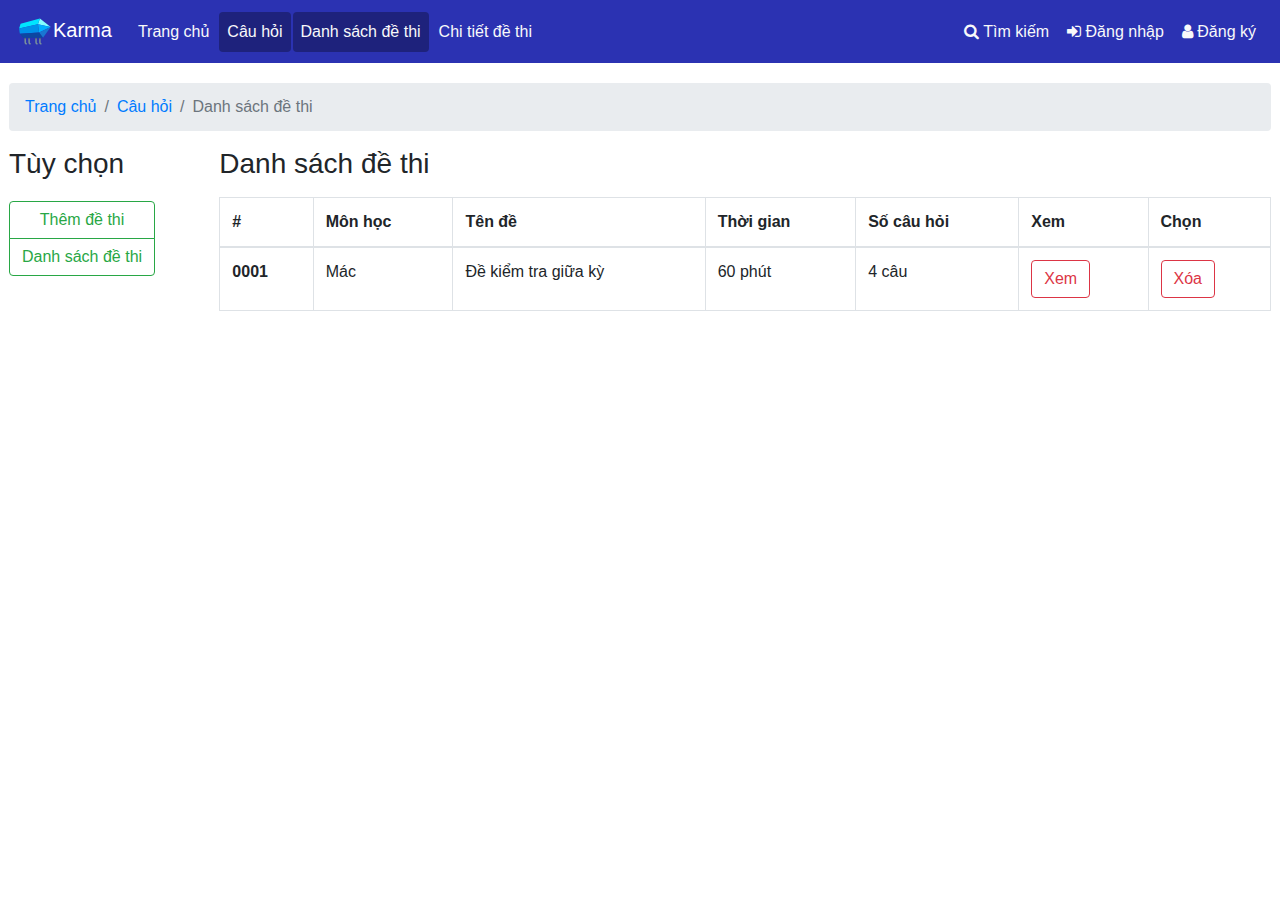
==== danh-sach-de-thi.html @ e5fd0a7a "Add files via upload" ====
<!DOCTYPE html>
<html lang="en">

<head>
    <meta charset="UTF-8">
    <meta name="viewport" content="width=device-width, initial-scale=1.0">
    <meta http-equiv="X-UA-Compatible" content="ie=edge">
    <title>Danh sách đề thi</title>
    <link rel="shortcut icon" href="favicon.png">
    <!--<link rel="stylesheet" href="library/bootstrap.min.css">
    <link rel="stylesheet" href="library/Font-Awesome-4.7.0/css/font-awesome.min.css">-->
    <link rel="stylesheet" href="https://stackpath.bootstrapcdn.com/bootstrap/4.3.1/css/bootstrap.min.css"
        integrity="sha384-ggOyR0iXCbMQv3Xipma34MD+dH/1fQ784/j6cY/iJTQUOhcWr7x9JvoRxT2MZw1T" crossorigin="anonymous">
    <link rel="stylesheet" href="https://cdnjs.cloudflare.com/ajax/libs/font-awesome/4.7.0/css/font-awesome.min.css">
    <link rel="stylesheet" href="template.css">
    <link rel="stylesheet" href="question.css">
    <style>
        .ql-container {
            font-size: 1rem;
        }

        div.ql-editor img {
            height: 200px;
        }

        div.ql-container.ql-snow {
            border: none;
        }

        div.ql-container.ql-snow .ql-editor {
            padding-left: 0;
            padding-top: 0;
        }
    </style>
</head>

<body>
    <nav id="navbar" class="navbar navbar-expand-md navbar-dark fixed-top">
        <a class="navbar-brand" href="./index.html"><svg xmlns="http://www.w3.org/2000/svg" viewBox="0 0 48 48"
                width="37" height="37">
                <path fill="#78909c"
                    d="M19 39c-.5 0-1-.1-1-1.1V34c0-.6-.4-1-1-1s-1 .4-1 1v3.9c0 1.9 1.2 3.1 3 3.1V39zM14 39c-.5 0-1-.1-1-1.1V34c0-.6-.4-1-1-1s-1 .4-1 1v3.9c0 1.9 1.2 3.1 3 3.1V39z" />
                <path fill="#546e7a" d="M16 32H18V34H16zM11 32H13V34H11z" />
                <path fill="#78909c"
                    d="M33 39c-.5 0-1-.1-1-1.1V34c0-.6-.4-1-1-1s-1 .4-1 1v3.9c0 1.9 1.2 3.1 3 3.1V39zM28 39c-.5 0-1-.1-1-1.1V34c0-.6-.4-1-1-1s-1 .4-1 1v3.9c0 1.9 1.2 3.1 3 3.1V39z" />
                <path fill="#546e7a" d="M30 32H32V34H30zM25 32H27V34H25z" />
                <path fill="#84ffff" d="M45 18L31 7 28.456 14.556z" />
                <path fill="#00e5ff" d="M31 7L6 14 4 20 28.456 14.556z" />
                <path fill="#00b0ff" d="M45 18L28.456 14.556 29.931 25.456z" />
                <path fill="#0091ea" d="M4 20L28.456 14.556 29.931 25.456 5 27z" />
                <path fill="#1976d2" d="M45 18L29.931 25.456 35 32z" />
                <path fill="#0d47a1" d="M5 27L29.931 25.456 35 32 9 32z" /></svg>Karma</a>
        <button class="navbar-toggler rounded-0 b-0" id="nav-toggle-button" type="button" data-toggle="collapse"
            data-target="#navbarSupportedContent" aria-controls="navbarSupportedContent" aria-expanded="false"
            aria-label="Toggle navigation">
            <span class="navbar-toggler-icon"></span>
        </button>

        <div class="collapse navbar-collapse" id="navbarSupportedContent">
            <ul class="navbar-nav mr-auto">
                <li class="nav-item">
                    <a class="nav-link text-light" href="./index.html">Trang chủ</a>
                </li>
                <li class="nav-item active">
                    <a class="nav-link text-light" href="./question.html">Câu hỏi</a>
                </li>
                <li class="nav-item active">
                    <a class="nav-link text-light" href="./danh-sach-de-thi.html">Danh sách đề thi</a>
                </li>				
                <li class="nav-item">
                    <a class="nav-link text-light" href="#" tabindex="-1" aria-disabled="true">Chi tiết đề thi</a>
                </li>
            </ul>
            <ul class="navbar-nav ml-auto">
                <li class="nav-item">
                    <a class="nav-link text-light" href="#"><i class="fa fa-search"></i> Tìm kiếm</a>
                </li>
                <li class="nav-item">
                    <a class="nav-link text-light" href="./login.html"><i class="fa fa-sign-in" aria-hidden="true"></i>
                        Đăng
                        nhập<span class="sr-only">(current)</span></a>
                </li>
                <li class="nav-item">
                    <a class="nav-link text-light" href="./register.html"><i class="fa fa-user"></i> Đăng ký<span
                            class="sr-only">(current)</span></a>
                </li>
            </ul>
        </div>
    </nav>
    <!-- TODO -->

    <div class="container-fluid px-4" id="main-container">
        <div class="row">
            <div class="col pl-0 pr-0">
                <nav aria-label="breadcrumb">
                    <ol class="breadcrumb">
                        <li class="breadcrumb-item"><a href="index.html">Trang chủ</a></li>
                        <li class="breadcrumb-item"><a href="question.html">Câu hỏi</a></li>
						<li class="breadcrumb-item active" aria-current="page">Danh sách đề thi</li>
                    </ol>
                </nav>
            </div>
        </div>
        <div class="row">
            <div class="col-md-2 d-none d-md-block">
                <div class="row pb-2">
                    <div class="col pl-0">
                        <h3>Tùy chọn</h3>
                    </div>
                </div>
                <div class="row pt-1" id="left-sidebar">
                    <div class="col pl-0">
                        <div class="btn-group-vertical">
                            <a class="btn btn-outline-success" href="them-de-thi.html">Thêm đề thi</a>
							<a class="btn btn-outline-success" href="danh-sach-de-thi.html">Danh sách đề thi</a>
                        </div>
                    </div>
                </div>
            </div>
            <div class="col">
                <div class="row pb-2">
                    <div class="col pl-0">
                        <h3>Danh sách đề thi</h3>
                    </div>
                </div>
               <div class="row">
                    <div class="table-responsive">
                        <table class="table table-hover table-bordered">
                            <thead>
                                <tr>
                                    <th scope="col">#</th>
                                    <th scope="col">Môn học</th>
                                    <th scope="col">Tên đề</th>
                                    <th scope="col">Thời gian</th>
                                    <th scope="col">Số câu hỏi</th>
                                    <th scope="col">Xem</th>
                                    <th scope="col">Chọn</th>
                                </tr>
                            </thead>
                            <tbody>
                                <tr>
                                    <th scope="row">0001</th>
                                    <td>Mác</td>
                                    <td>Đề kiểm tra giữa kỳ</td>
                                    <td>60 phút</td>
                                    <td>4 câu</td>
                                    <td><a href="./chi-tiet-de-thi.html" class="btn btn-outline-danger">Xem</a></td>
									<td><button class="btn btn-outline-danger">Xóa</button></td>
                                </tr>
                            </tbody>
                        </table>
                    </div>
                </div>				
            </div>
        </div>
    </div>

    <!--
    <script src="library/jquery-3.3.1.slim.min.js"></script>
    <script src="library/popper.min.js"></script>
    <script src="library/bootstrap.min.js"></script>
    <script src="library/quill.js"></script>-->

    <script src="https://code.jquery.com/jquery-3.3.1.slim.min.js"
        integrity="sha384-q8i/X+965DzO0rT7abK41JStQIAqVgRVzpbzo5smXKp4YfRvH+8abtTE1Pi6jizo"
        crossorigin="anonymous"></script>
    <script src="https://cdnjs.cloudflare.com/ajax/libs/popper.js/1.14.7/umd/popper.min.js"
        integrity="sha384-UO2eT0CpHqdSJQ6hJty5KVphtPhzWj9WO1clHTMGa3JDZwrnQq4sF86dIHNDz0W1"
        crossorigin="anonymous"></script>
    <script src="https://stackpath.bootstrapcdn.com/bootstrap/4.3.1/js/bootstrap.min.js"
        integrity="sha384-JjSmVgyd0p3pXB1rRibZUAYoIIy6OrQ6VrjIEaFf/nJGzIxFDsf4x0xIM+B07jRM"
        crossorigin="anonymous"></script>

    <script src="./question.js"></script>
    <script>
        $(function () {
            $('.edit-subject-btn').click(function (event) {
                var id = event.target.id;
                var inputId = id.replace('btn', 'subject');
                var inputElement = $('#' + inputId);
                if (inputElement.prop('disabled')) {
                    inputElement.prop('disabled', false);
                    event.target.innerHTML = 'Lưu';
                } else {
                    inputElement.prop('disabled', true);
                    event.target.innerHTML = 'Sửa';
                }
            });
        });

        function addSubject(event) {
            var col = $('#add-subject-col');
            $('#add-topic-col').addClass('d-none');
            console.log(col);
            if (col.hasClass('d-none')) {
                col.removeClass('d-none');
            } else {
                col.addClass('d-none');
            }
        }

        function addTopic(event) {
            var col = $('#add-topic-col');
            $('#add-subject-col').addClass('d-none');
            console.log(col);
            if (col.hasClass('d-none')) {
                col.removeClass('d-none');
            } else {
                col.addClass('d-none');
            }
        }
    </script>
</body>

</html>
---- template.css ----
/*
    Navigation bar
*/
@media screen and (min-width: 768px) {

    #navbar li.nav-item {
        border-radius: 4px;
        margin-left: 2px;
    }

    #navbar li.nav-item:hover {
        background-color: rgba(0,0,0, 0.2);
    }

    #navbar li.nav-item.active {
        background-color: rgba(0, 0, 0, 0.3);
    }
}

@media screen and (max-width: 768px) {
    
}

#nav-toggle-button {
    outline: none;
    border: none;
}

#navbar {
    transition: 0.5s;
    background: #2B32B2;
}


#navbar a.nav-link {
    color: white;
    opacity: 1;
}


#footer {
    background-color: rgba(223,233,236,0.33);
}

#footer .fa {
    padding: 10px;
    width: 40px;
    height: 40px;
    font-size: 20px;
    text-align: center;
    text-decoration: none;
    margin: 5px 2px;
}
  
#footer .fa:hover {
    opacity: 0.7;
}
  
#footer .fa-facebook {
    background: #3B5998;
    color: white;
}

#footer .fa-twitter {
    background: #55ACEE;
    color: white;
}
  
#footer .fa-reddit {
    background: #ff5700;
    color: white;
}
  
#footer .fa-rss {
    background: #ff6600;
    color: white;
}
---- question.css ----
@media screen and (min-width: 768px) {
    #left-sidebar {
        position: sticky;
        position: -webkit-sticky;
    }

    #filter-bar {
        position: sticky;
        position: -webkit-sticky;
        background-color: white;
    }
}
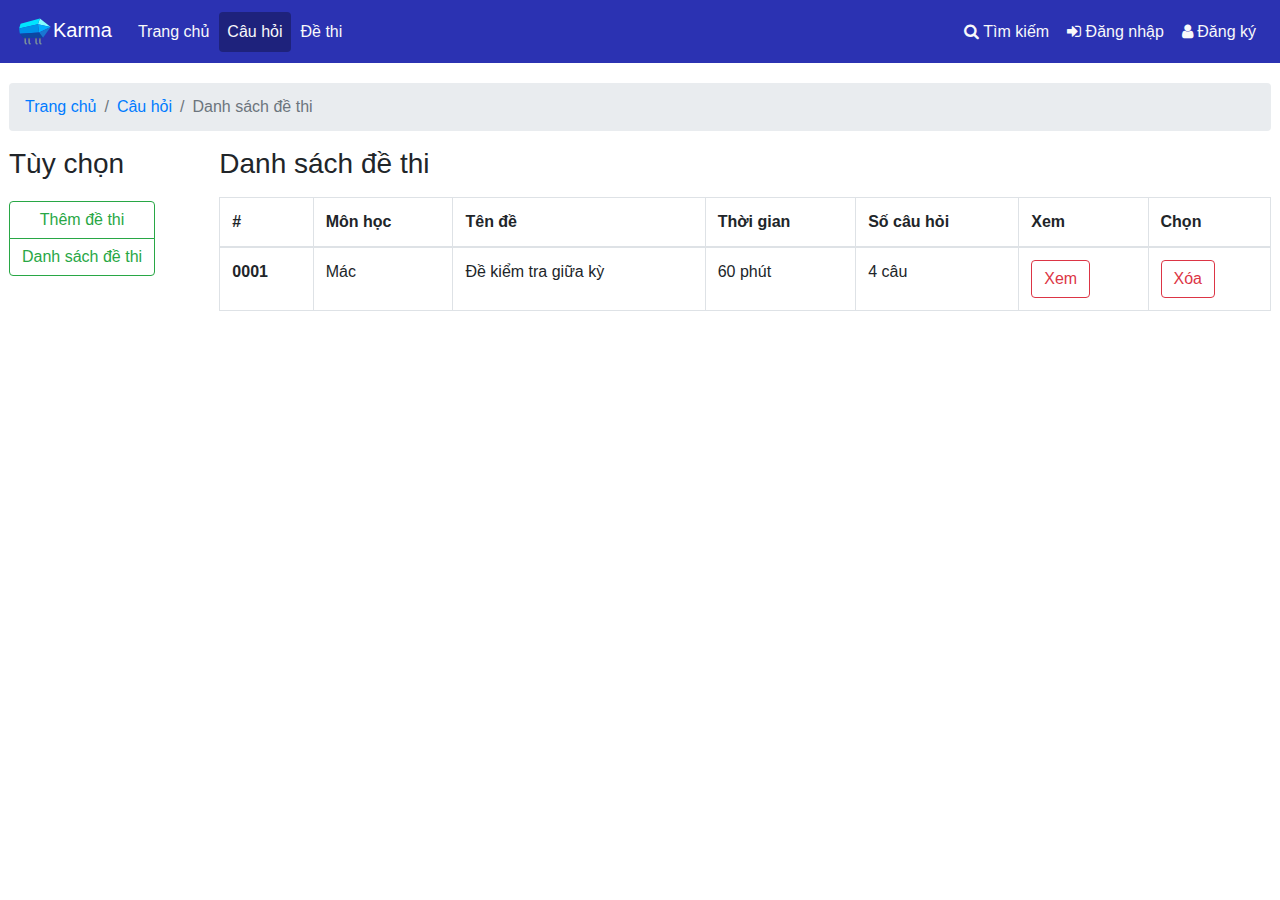
==== commit 1b345093: "Update danh-sach-de-thi.html" ====
--- a/danh-sach-de-thi.html
+++ b/danh-sach-de-thi.html
@@ -63,12 +63,9 @@
                 </li>
                 <li class="nav-item active">
                     <a class="nav-link text-light" href="./question.html">Câu hỏi</a>
-                </li>
-                <li class="nav-item active">
-                    <a class="nav-link text-light" href="./danh-sach-de-thi.html">Danh sách đề thi</a>
-                </li>				
-                <li class="nav-item">
-                    <a class="nav-link text-light" href="#" tabindex="-1" aria-disabled="true">Chi tiết đề thi</a>
+                </li>			
+                <li class="nav-item">
+                    <a class="nav-link text-light" href="#" tabindex="-1" aria-disabled="true">Đề thi</a>
                 </li>
             </ul>
             <ul class="navbar-nav ml-auto">
@@ -212,4 +209,4 @@
     </script>
 </body>
 
-</html>+</html>
